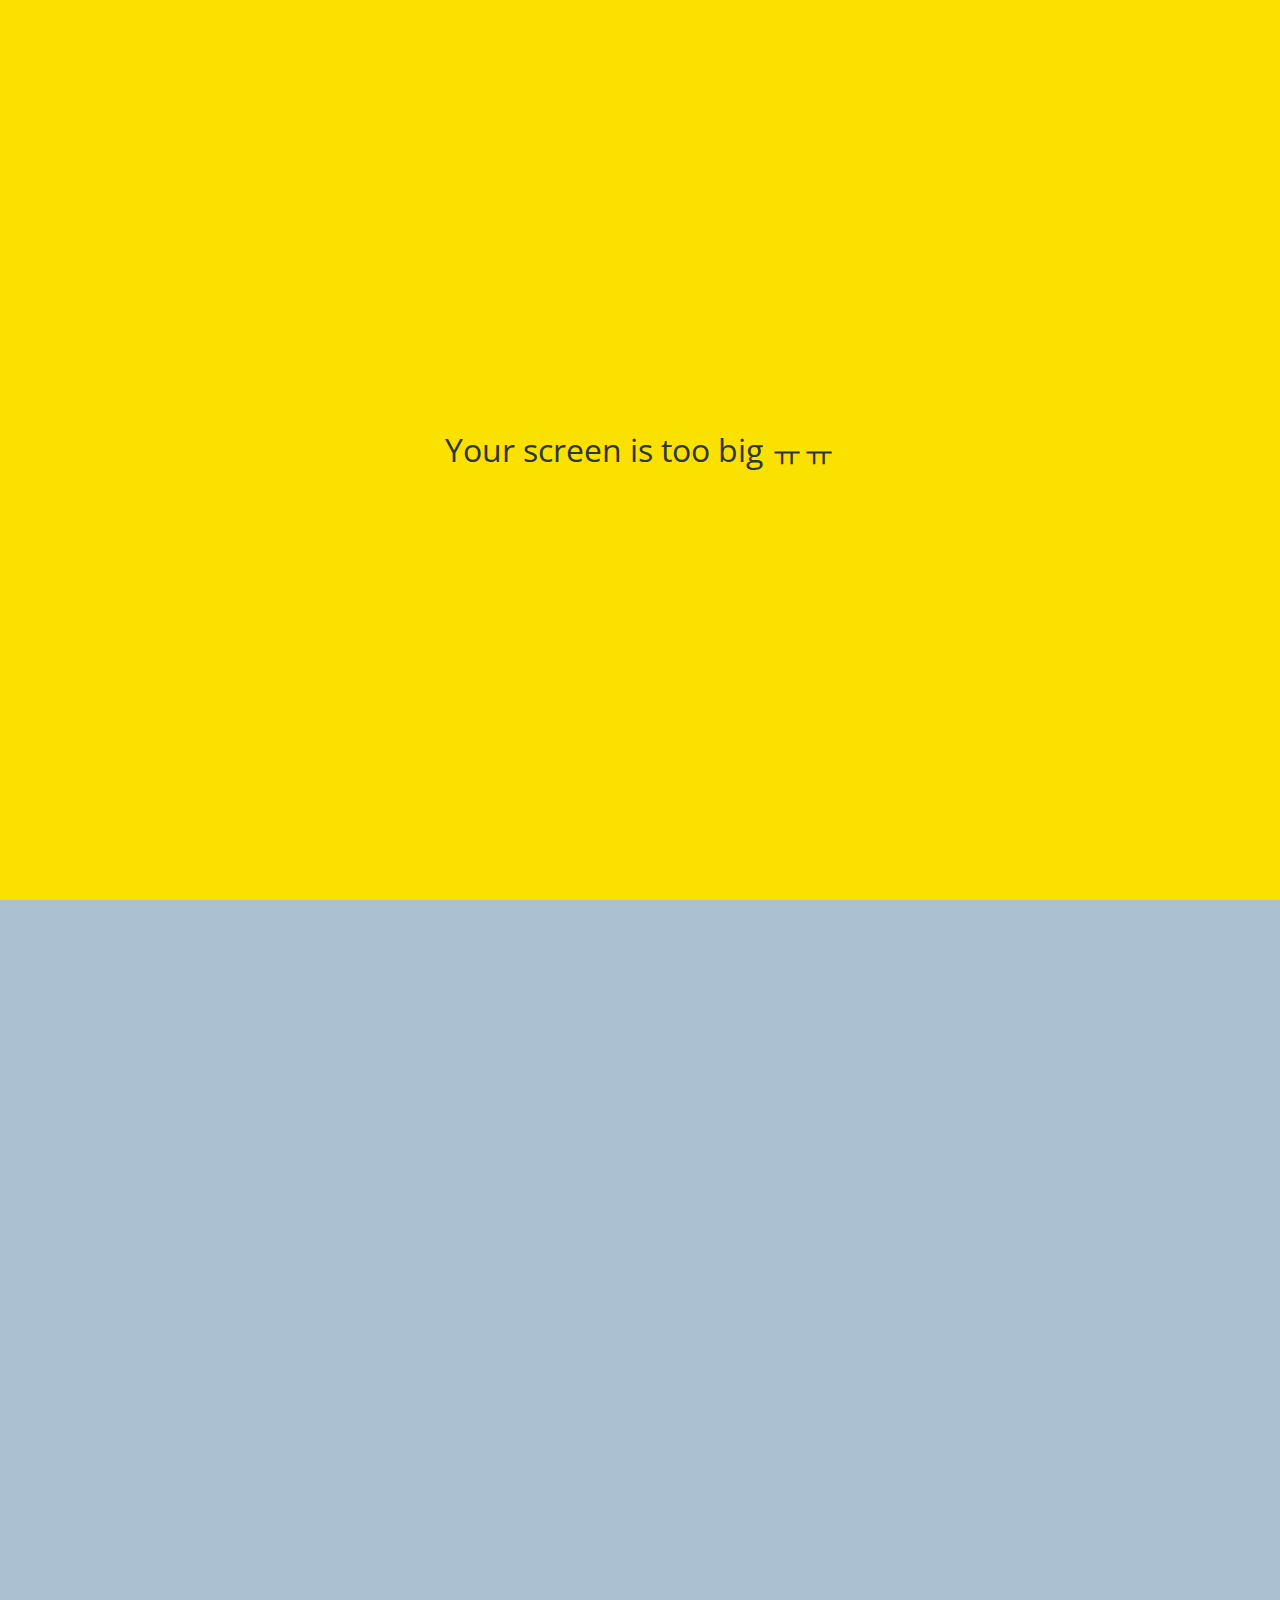
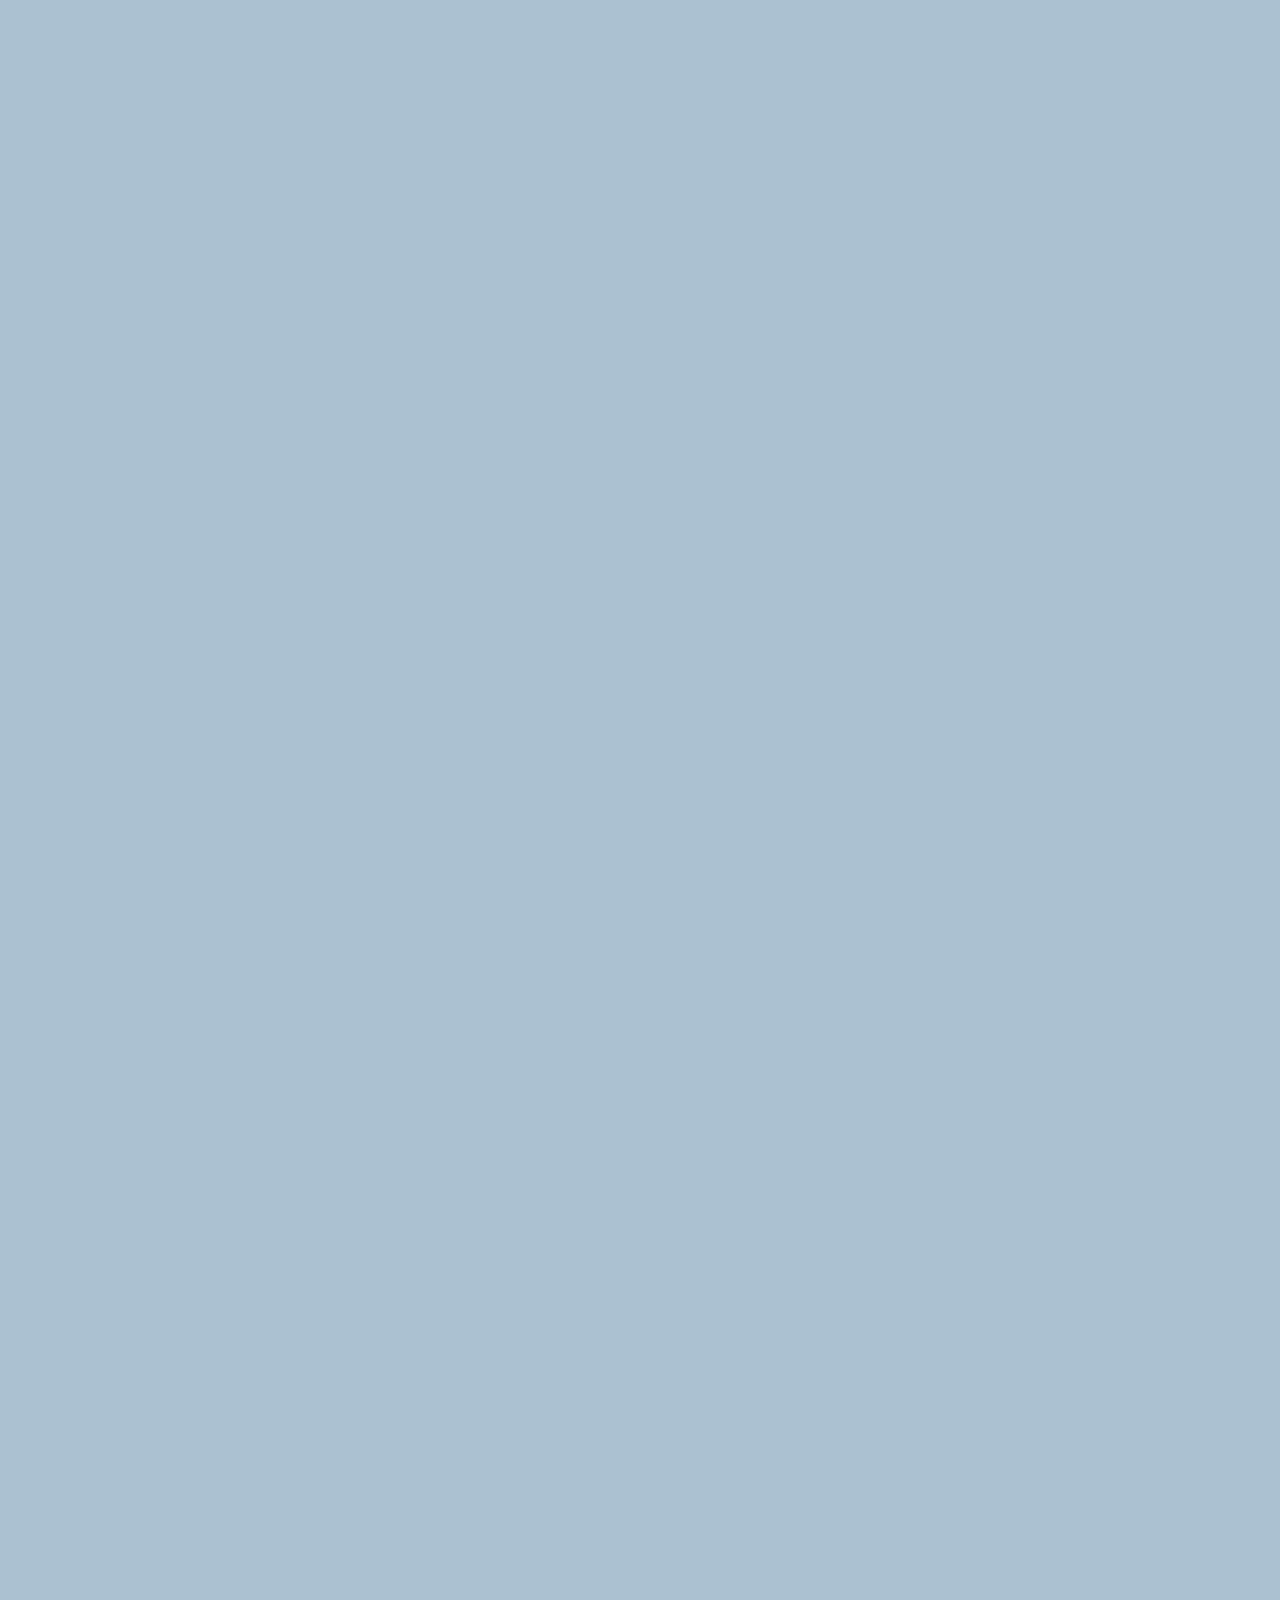
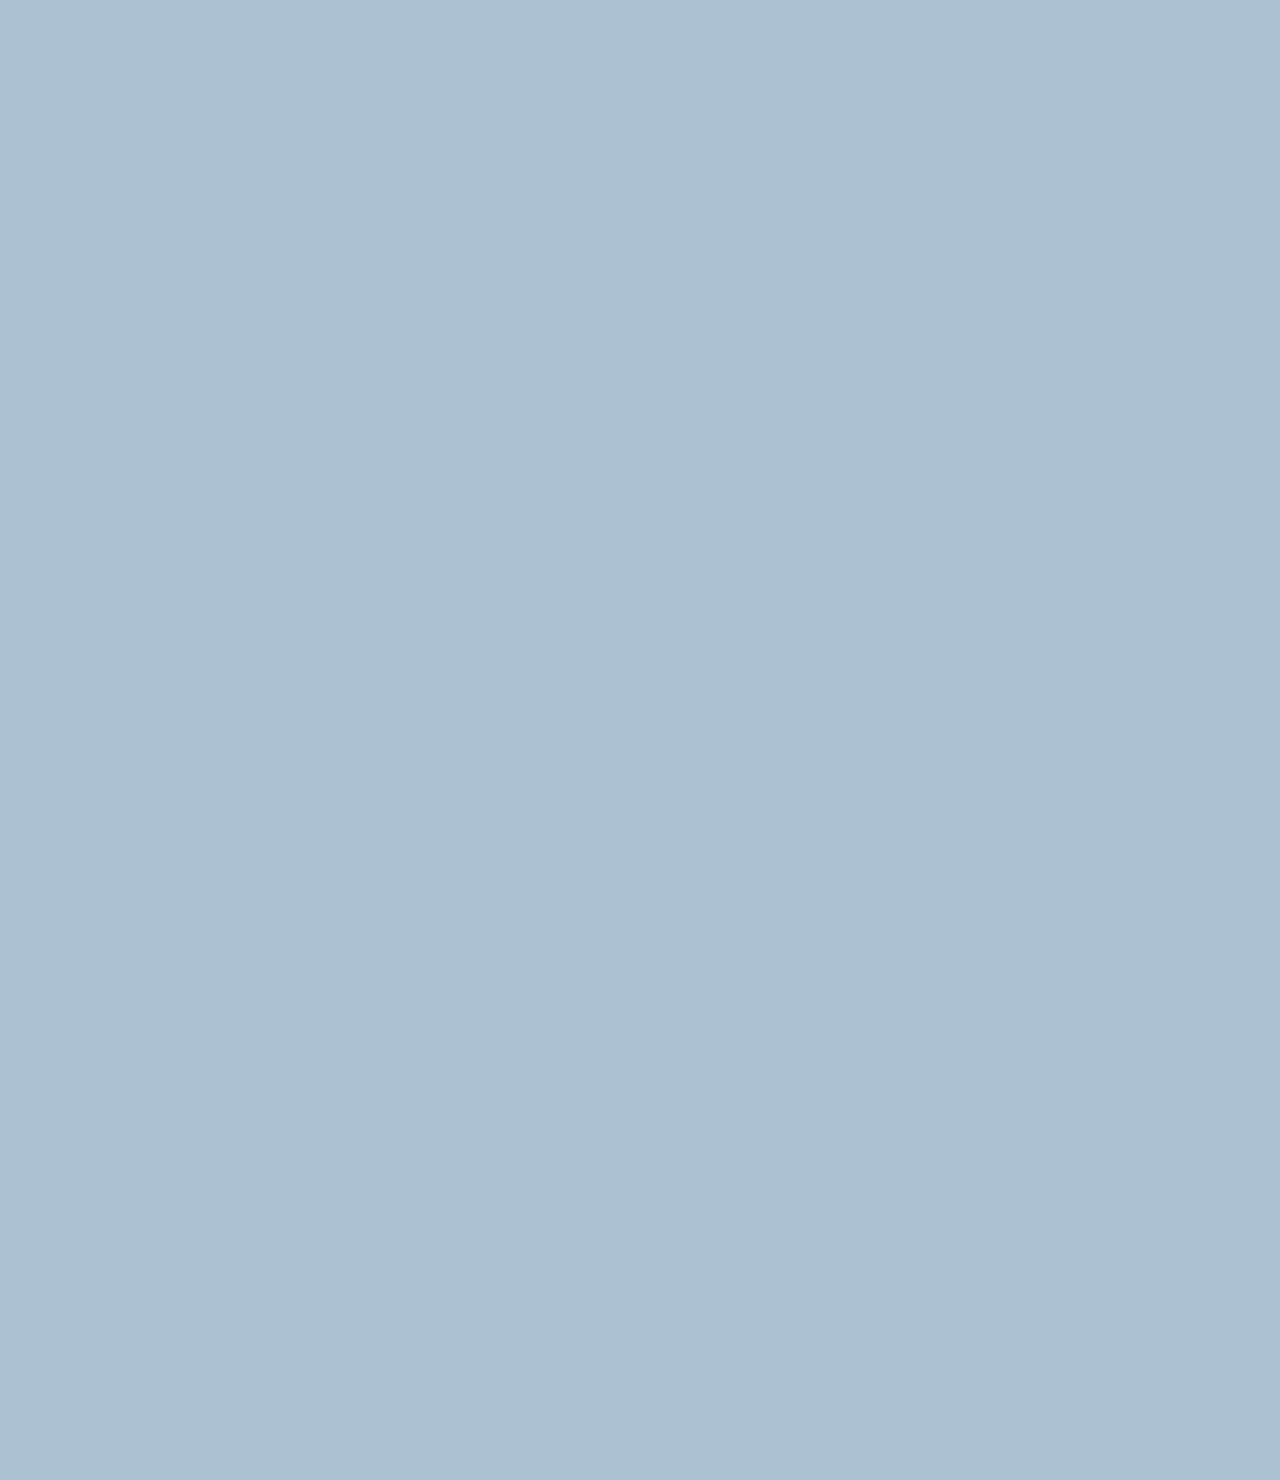
==== chat.html @ 3946f5d7 "kokoa clone 2022" ====
<!DOCTYPE html>
<html lang="en">
<head>
    <meta charset="UTF-8">
    <meta http-equiv="X-UA-Compatible" content="IE=edge">
    <meta name="viewport" content="width=device-width, initial-scale=1.0">
    <link rel="stylesheet" href="css/styles.css">
    <title>Chat W/ Nico - kokoa Talk</title>
</head>
<body id="chat-screen">
    <div class="status-bar">
        <div class="status-bar__column">
            <span>No Service</span>
            <i class="fa-solid fa-wifi"></i>
        </div>         
        <div class="status-bar__column">
            <span>18:43</span>
        </div>
        <div class="status-bar__column">
            <span>110%</span>
            <i class="fa-solid fa-battery-full"></i>
            <i class="fa-solid fa-bolt"></i>
        </div>
    </div>
    
    <header class="alt-header">
        <div class="alt-header__column">
            <a href="chats.html">
                <i class="fa-solid fa-angle-left fa-2x"></i>
            </a>
        </div>
        <div class="alt-header__column">
            <h1 class="alt-header__title">니꼬</h1>
        </div>
        <div class="alt-header__column">
            <span><i class="fa-solid fa-magnifying-glass fa-lg"></i></span>
            <span><i class="fa-solid fa-bars fa-lg"></i></span>
        </div>
    </header>
    
    <main class="main-screen main-chat">
        <div class="chats__timestamp">
            Tuesday, June 30, 2020
        </div>

        <div class="messege-row">
            <img class="a" src="https://search.pstatic.net/common/?src=http%3A%2F%2Fblogfiles.naver.net%2FMjAyMTEyMTJfMjk4%2FMDAxNjM5MzA4ODQ2OTM3.HQN0GWPrUISH-3NbizNXJYq1cUr5w9pWBSU8WqjD59wg.g_8NOMoU68J2LG4rGaAlXszygnBAv-jBYzmgTB8S-pIg.JPEG.dustin_j%2F%25C4%25CC%25B8%25AE2.jpg&type=sc960_832" alt="" >
            <div class="message-row__content">
                <span class="message__author">Nicolas</span>
                <div class="message__info">
                    <span class="message__bubble">Hi!</span>
                    <span class="message__time">21:27</span>
                </div>
            </div>
        </div>
        <div class="messege-row message-row--own">
            <div class="message-row__content">
                <div class="message__info">
                    <span class="message__bubble">Hi nice to meet you!</span>
                    <span class="message__time">21:27</span>
                </div>
            </div>
        </div>
    </main>

    <form class="reply">
        <div class="reply__column">
            <i class="fa-regular fa-square-plus fa-lg"></i>
        </div>
        <div class="reply__column">
            <input type="text" placeholder="Write a message...">
            <i class="fa-regular fa-face-smile fa-lg"></i>
            <button>
                <i class="fa-solid fa-arrow-up"></i>
            </button>
            
        </div>
    </form>

    <div class="no-mobile"><span>Your screen is too big ㅠㅠ</span></div>
    

    <script src="https://kit.fontawesome.com/3051ce9cdc.js" crossorigin="anonymous"></script>
</body>
</html>
---- css/styles.css ----
@import url('https://fonts.googleapis.com/css2?family=Open+Sans:wght@400;600&display=swap');
@import "reset.css";
@import "variables.css";

/* Compoenets */
@import "components/status-bar.css";
@import "components/screen-header.css";
@import "components/alt-screen-header.css";
@import "components/user-component.css";
@import "components/nav-bar.css";
@import "components/badge.css";
@import "components/icon-row.css";
@import "components/no-mobile.css";

/* Screens */
@import "screens/login.css";
@import "screens/friends.css";
@import "screens/find.css";
@import "screens/more.css";
@import "screens/settings.css";
@import "screens/chat.css";

body {
    font-family: 'Open Sans', sans-serif;
    color: #2e363e;
}
.main-screen {
    padding: 0px var(--horizontal-space);
}
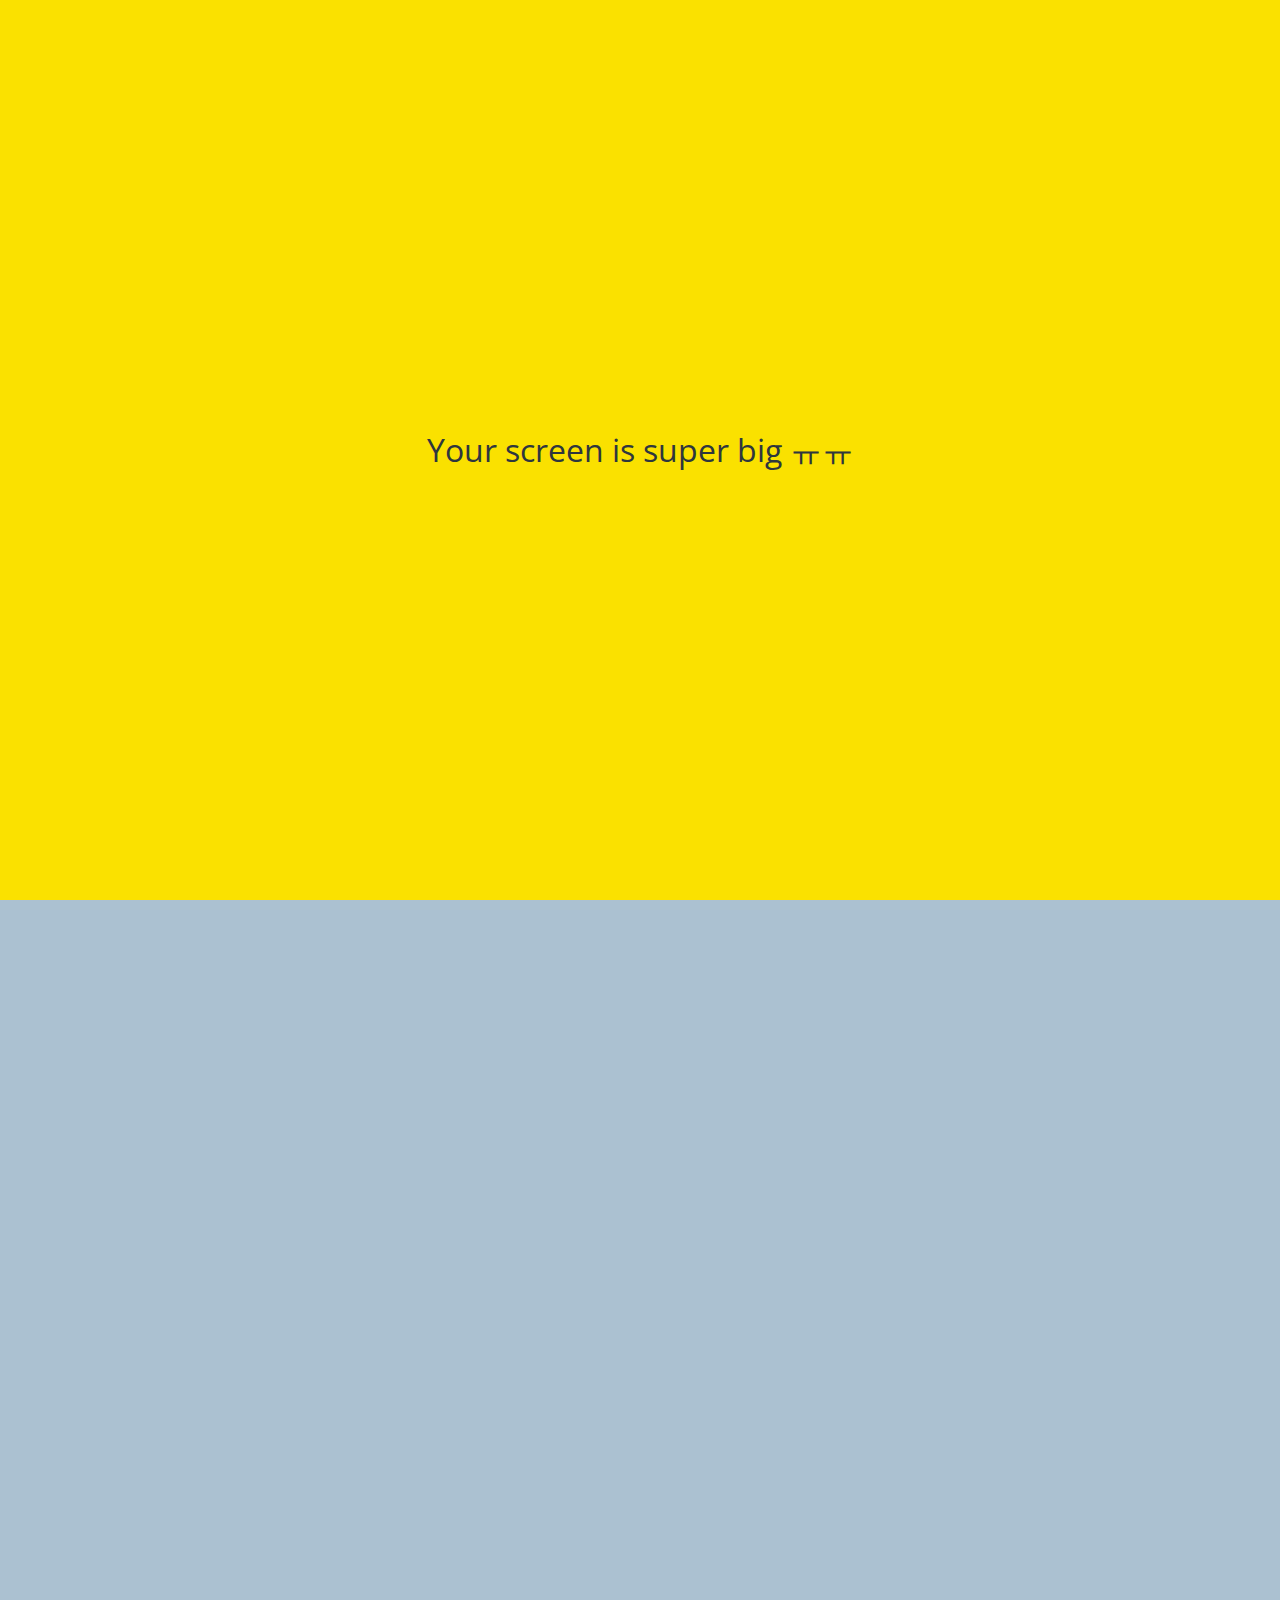
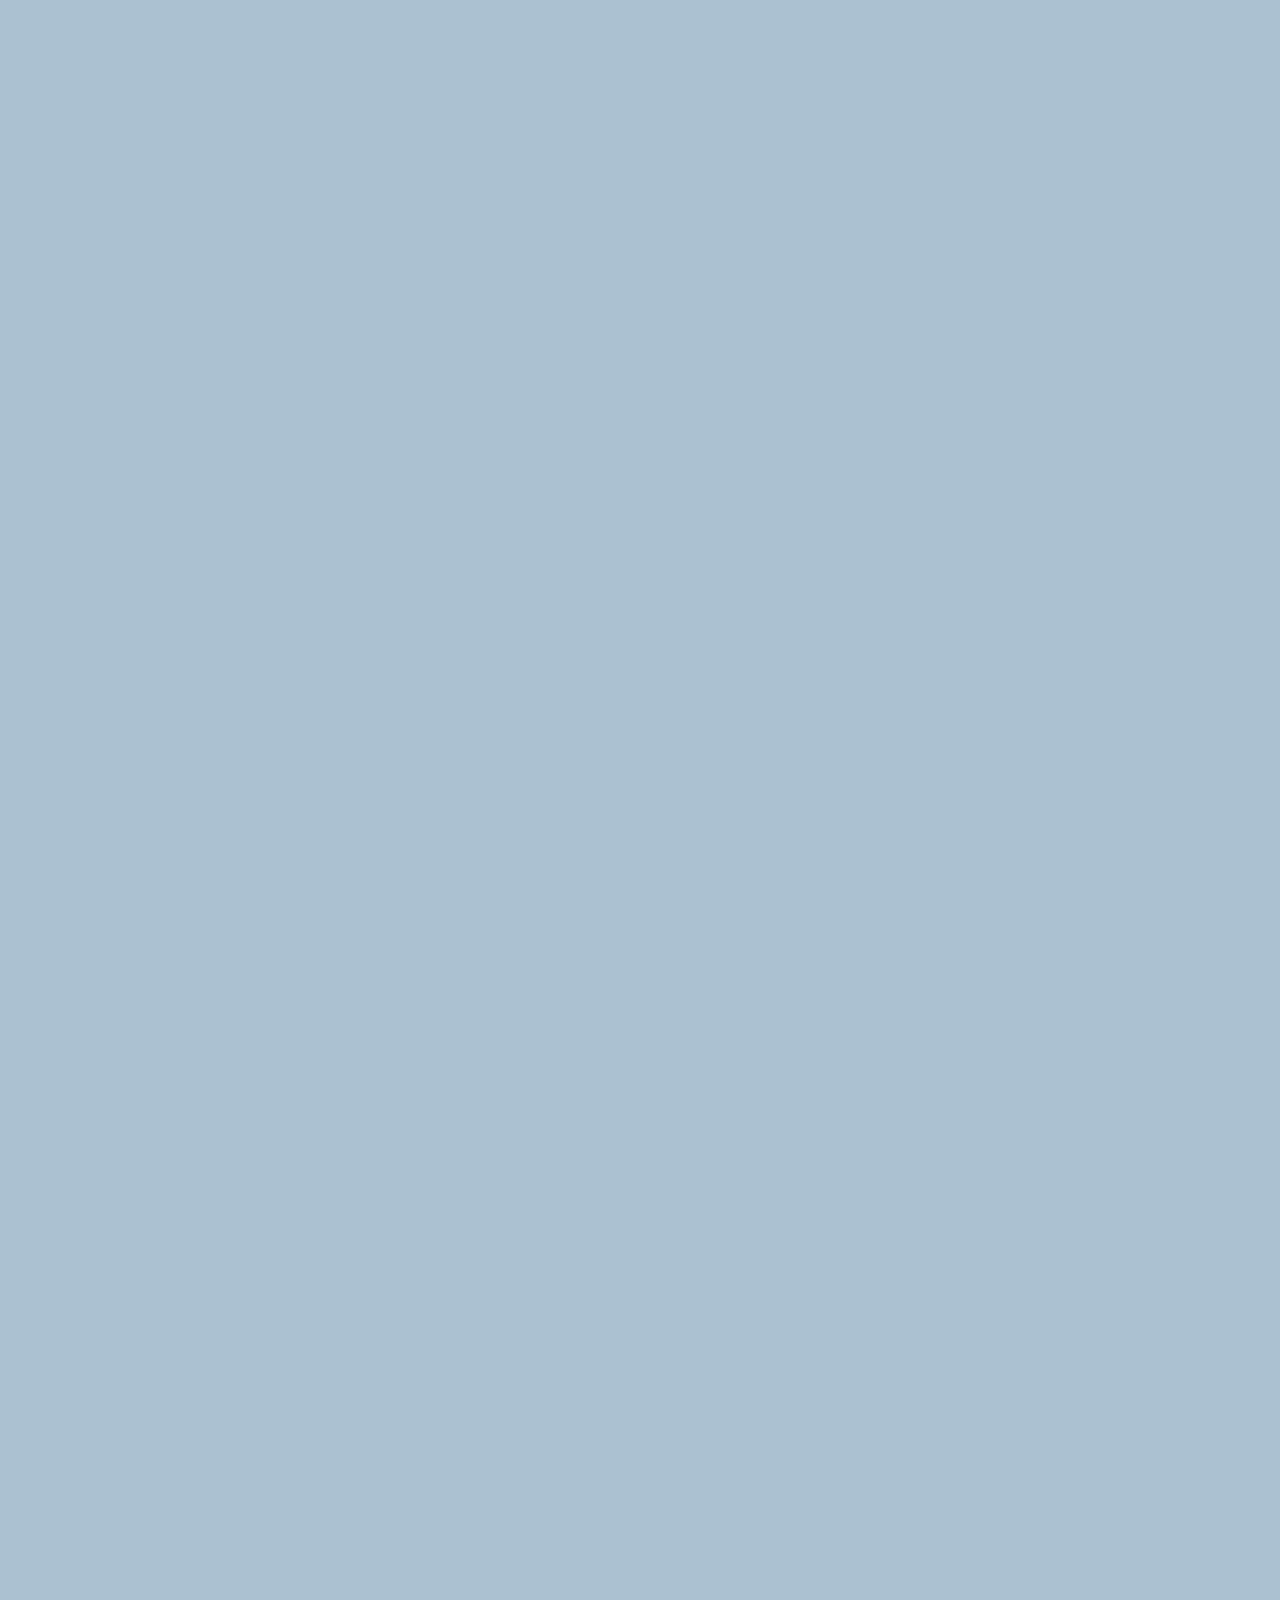
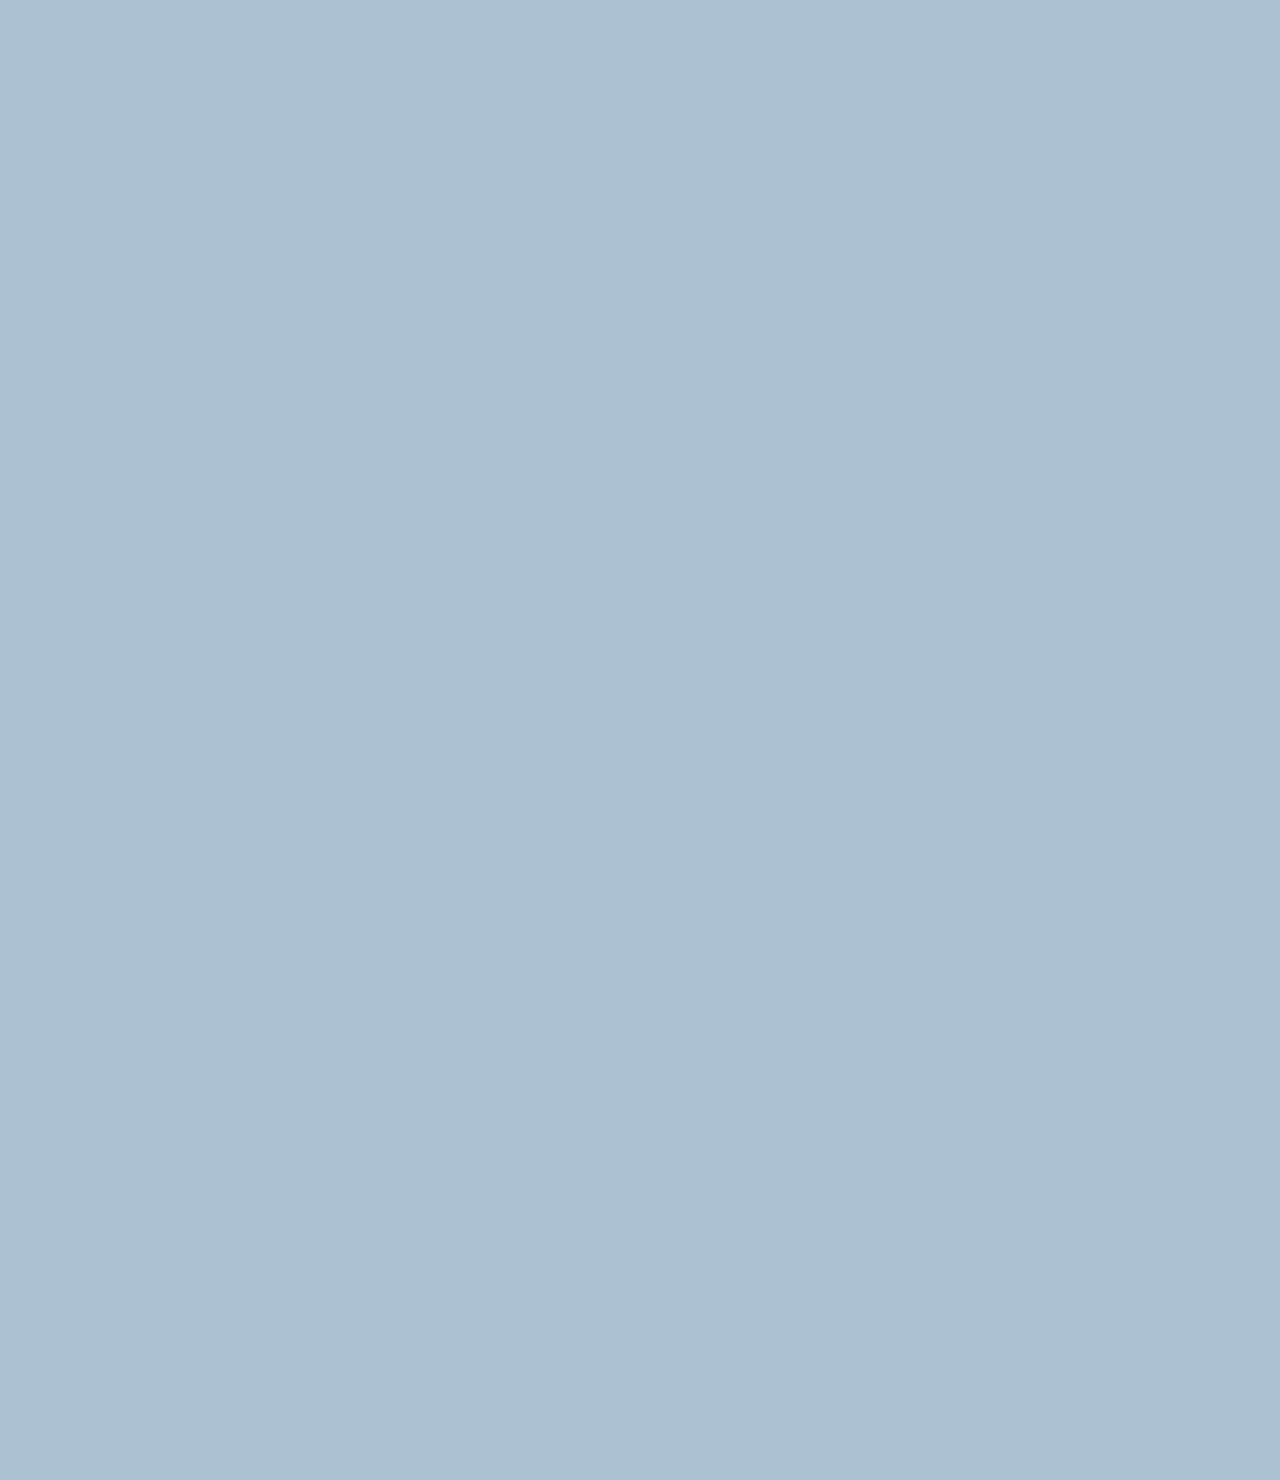
==== commit 30196ed1: "Update chat.html" ====
--- a/chat.html
+++ b/chat.html
@@ -77,7 +77,7 @@
         </div>
     </form>
 
-    <div class="no-mobile"><span>Your screen is too big ㅠㅠ</span></div>
+    <div class="no-mobile"><span>Your screen is super big ㅠㅠ</span></div>
     
 
     <script src="https://kit.fontawesome.com/3051ce9cdc.js" crossorigin="anonymous"></script>
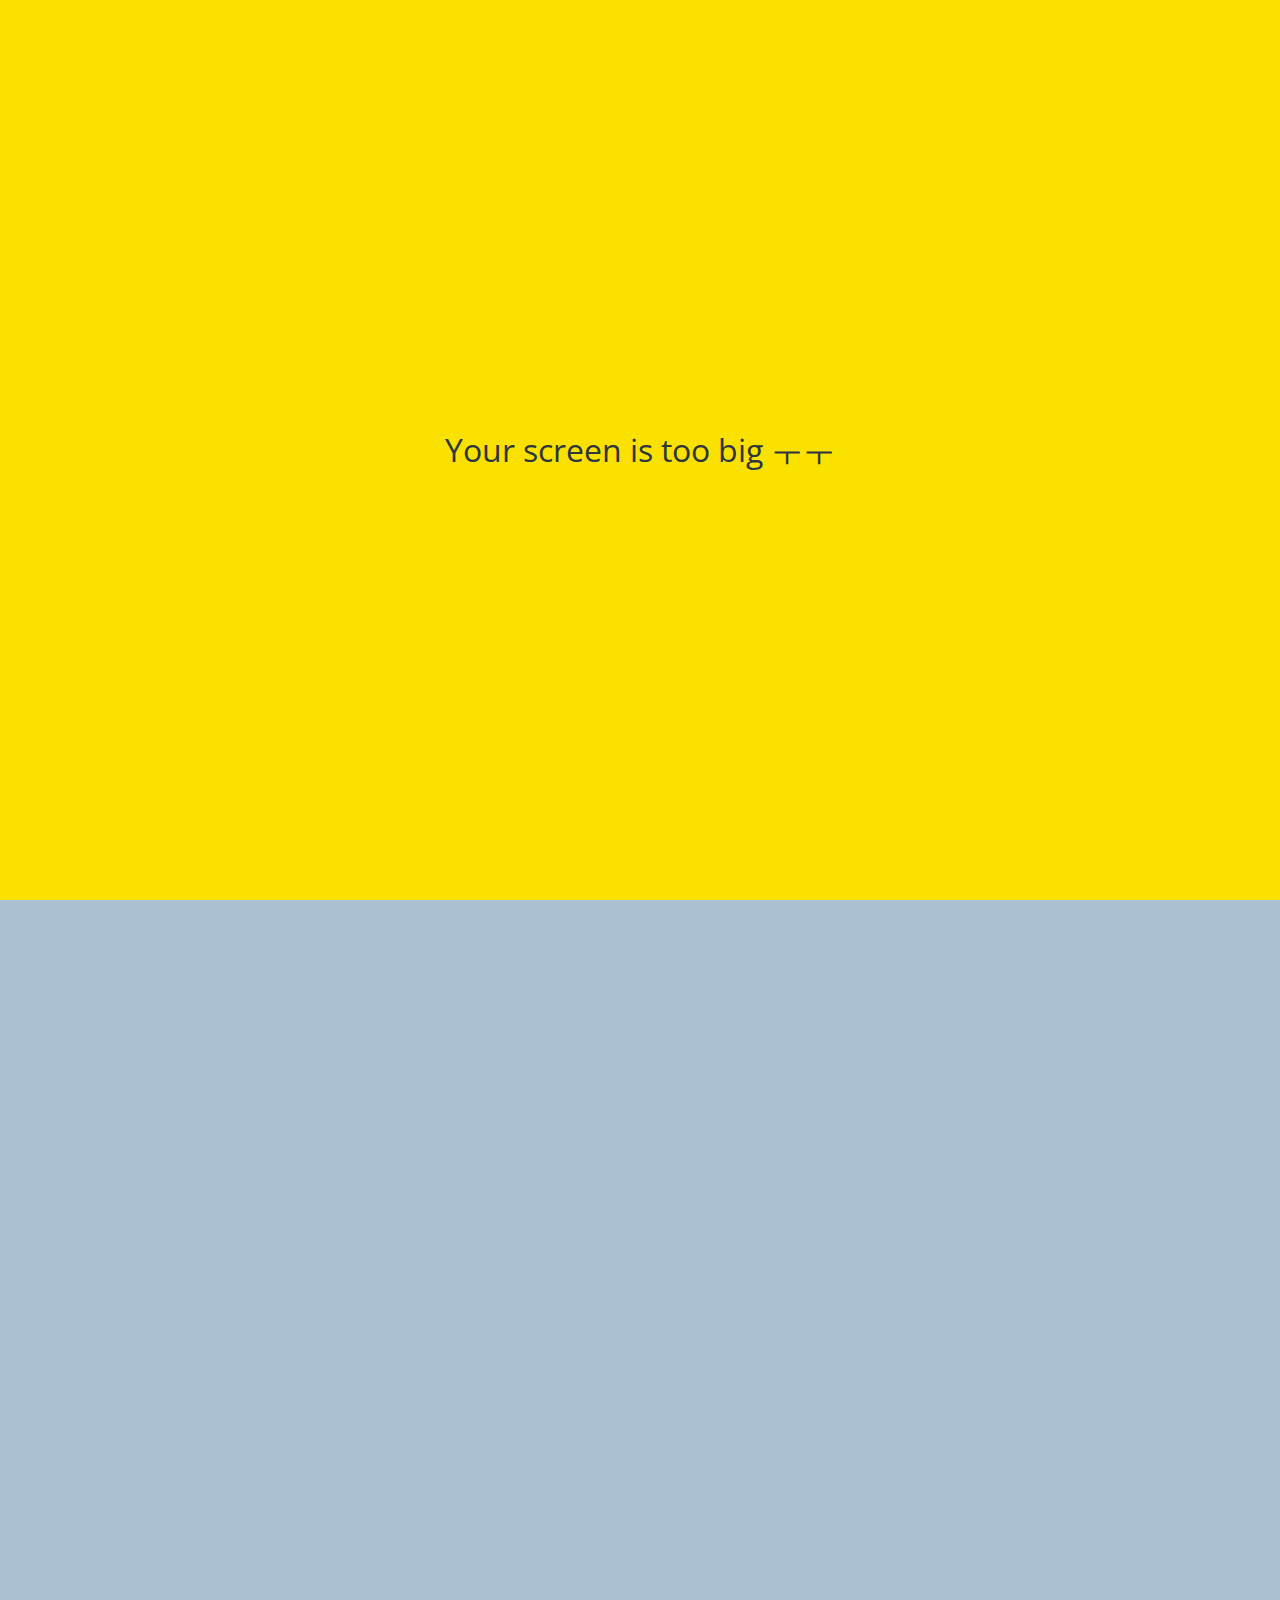
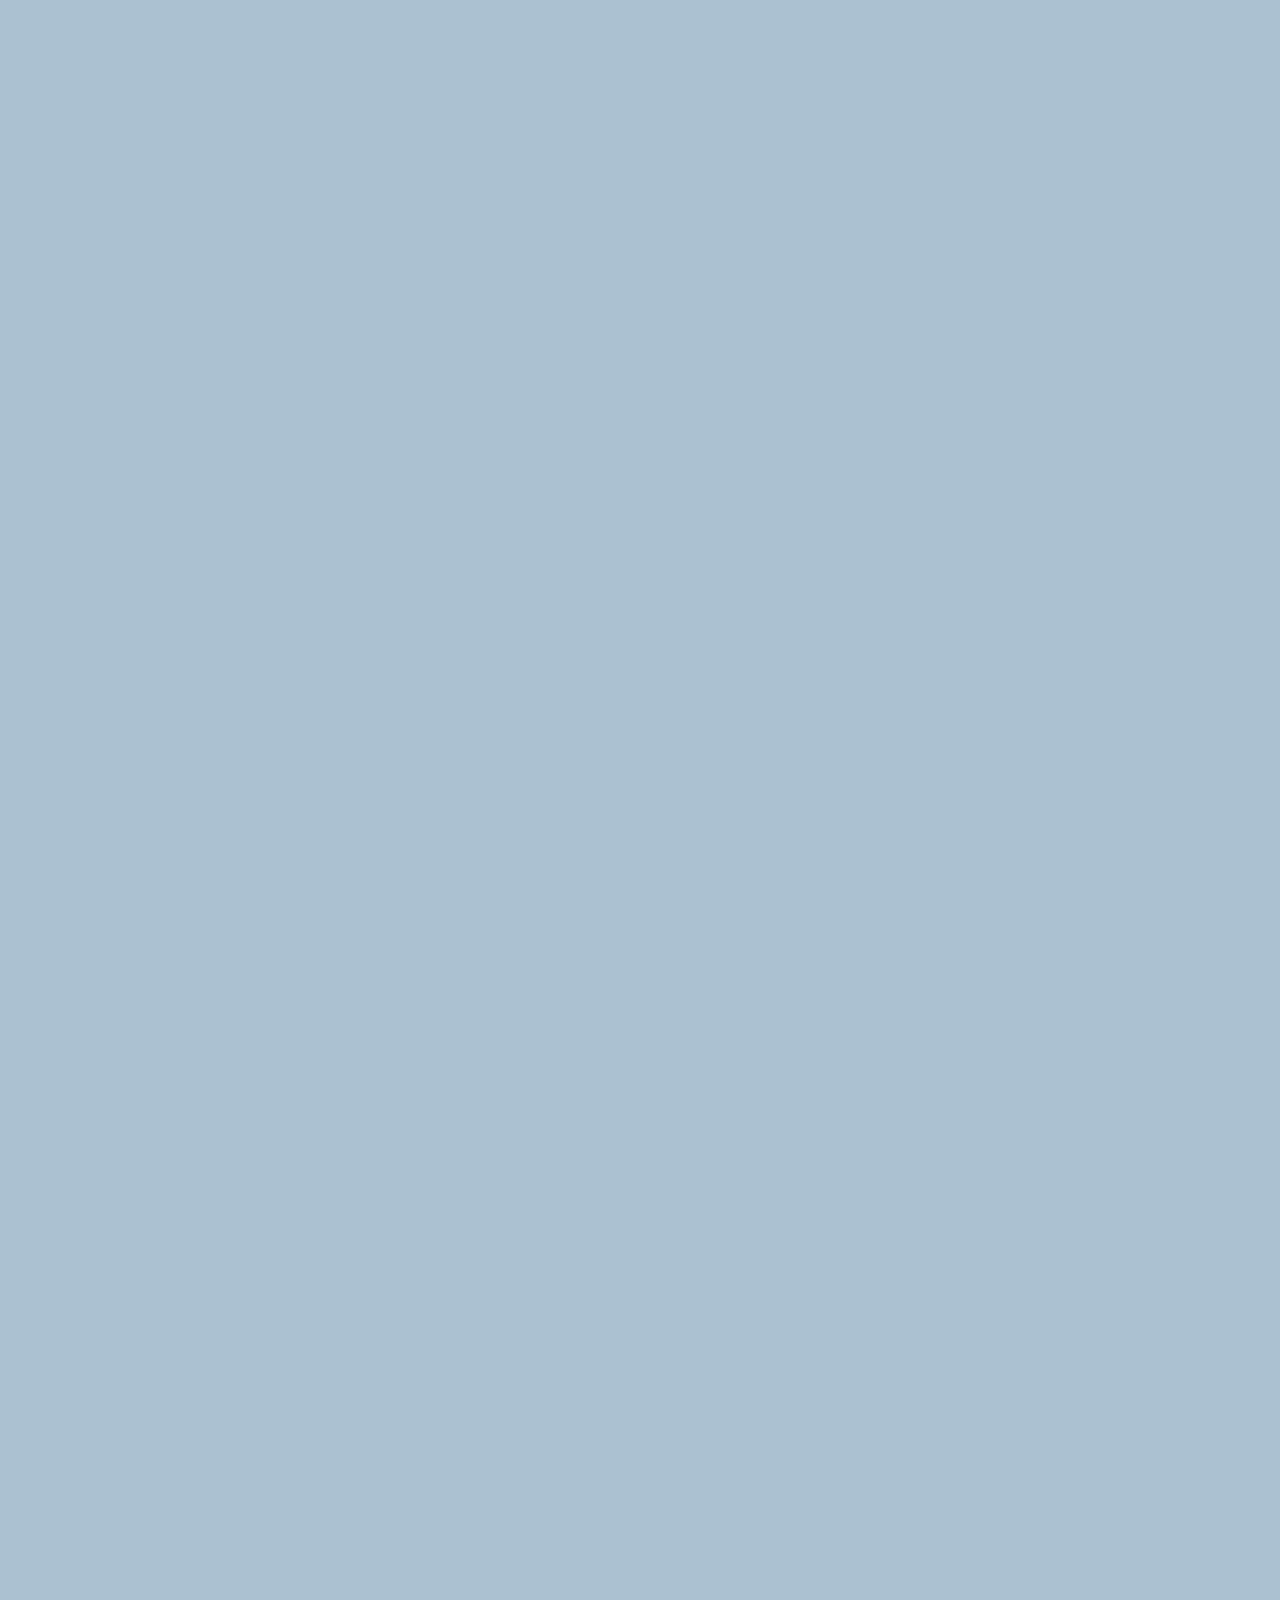
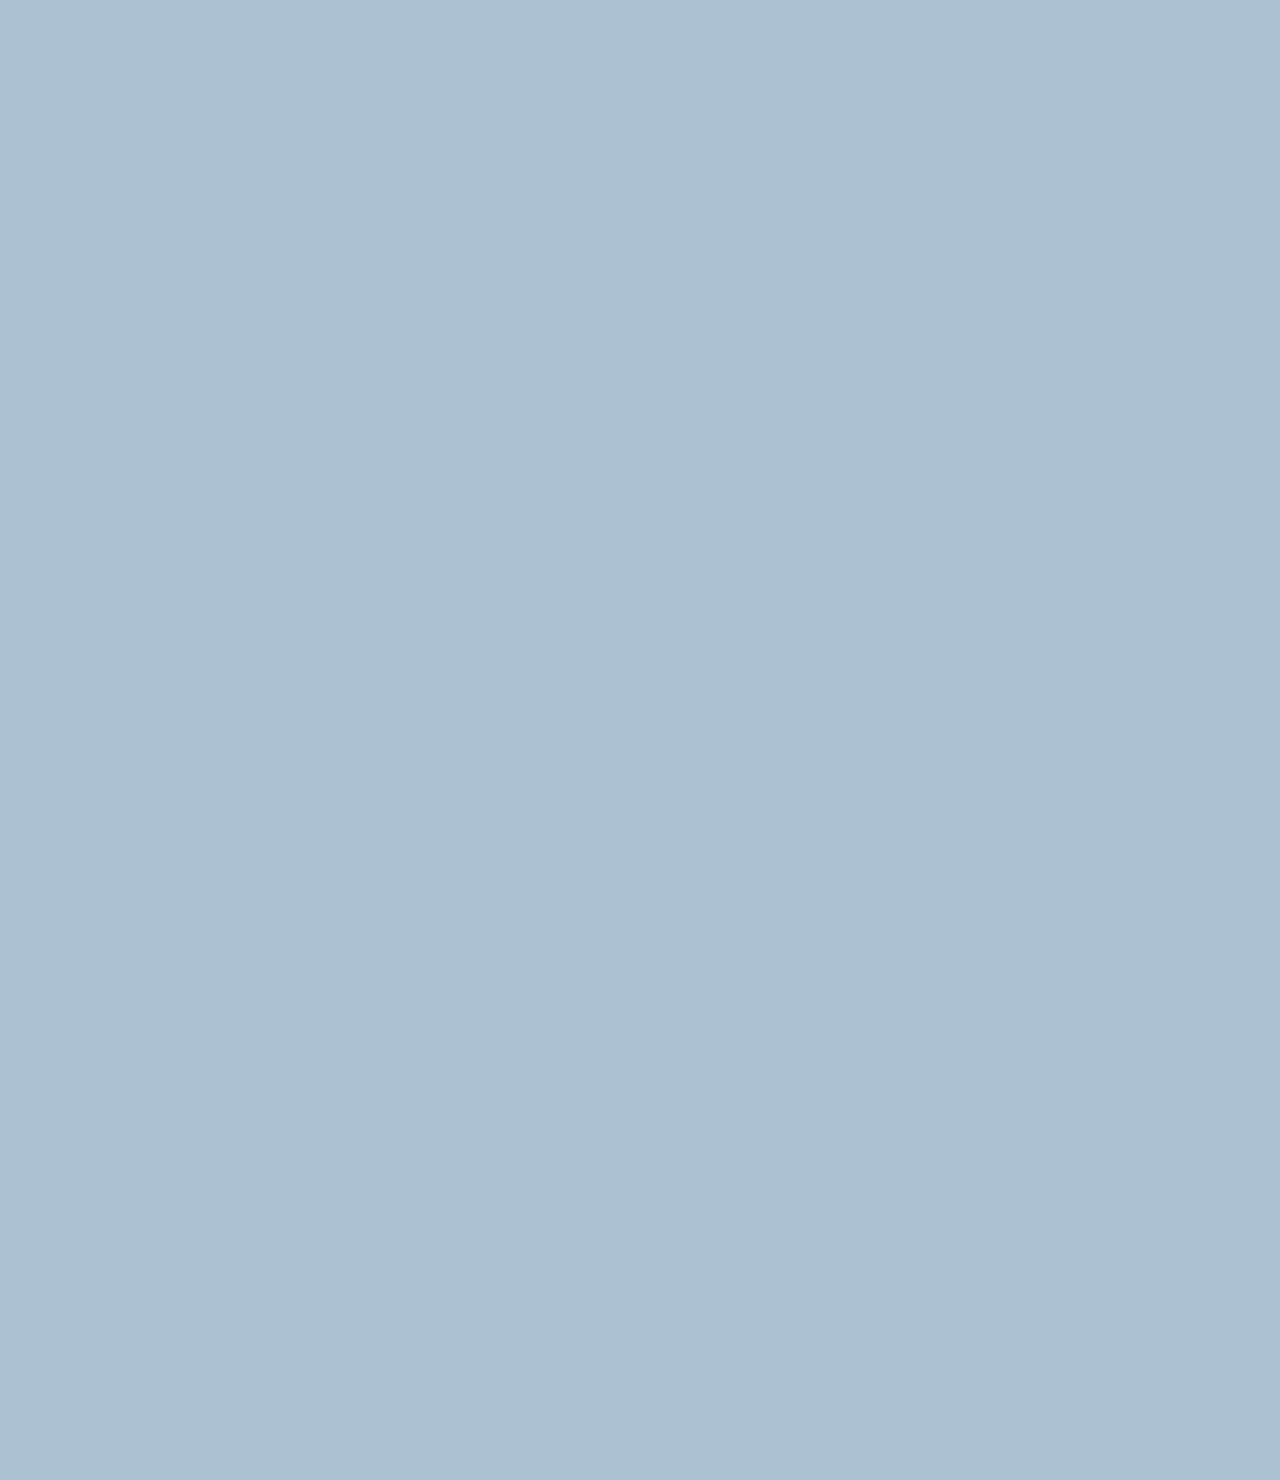
==== commit fc347ea6: "Update chat.html" ====
--- a/chat.html
+++ b/chat.html
@@ -77,7 +77,7 @@
         </div>
     </form>
 
-    <div class="no-mobile"><span>Your screen is super big ㅠㅠ</span></div>
+    <div class="no-mobile"><span>Your screen is too big ㅜㅜ</span></div>
     
 
     <script src="https://kit.fontawesome.com/3051ce9cdc.js" crossorigin="anonymous"></script>
